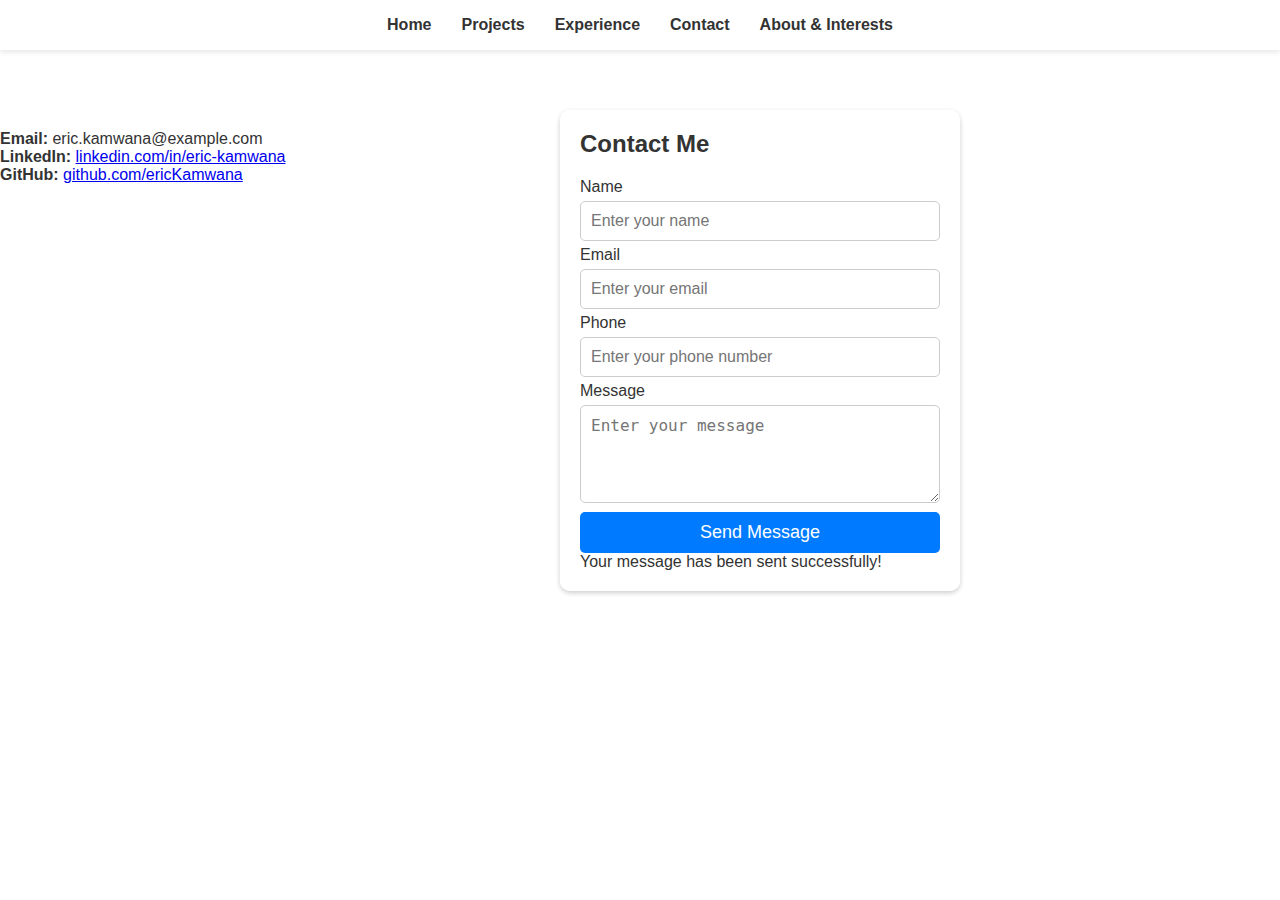
==== contact/index.html @ 90b4d1ab "Updated Home and Projects pages, added NDA form for Marketash" ====
<!DOCTYPE html>
<html lang="en">
<head>
  <meta charset="UTF-8" />
  <meta name="viewport" content="width=device-width, initial-scale=1.0" />
  <!-- Meta description for SEO -->
  <meta name="description" content="Contact Eric Kamwana – Director of Marketing &amp; Community Relations, Aspiring Developer and AI Enthusiast. Get in touch for collaborations and inquiries." />
  <title>Eric Kamwana | Contact</title>
  <link rel="stylesheet" href="../styles.css" />
</head>
<body>

  <!-- Header / Navigation -->
  <header>
    <nav aria-label="Main Navigation">
      <ul>
        <li><a href="../home/index.html">Home</a></li>
        <li><a href="../projects/index.html">Projects</a></li>
        <li><a href="../experience/index.html">Experience</a></li>
        <li><a href="../contact/index.html">Contact</a></li>
        <li><a href="../About_Interests/index.html" aria-current="page">About & Interests</a></li>

      </ul>
    </nav>
  </header>
  <!-- Main Content -->
  <main>
    <section id="contact">
      <div class="contact-container">
        
        <!-- Contact Form Section -->
        <div class="contact-form-wrapper">
          <h2>Contact Me</h2>
          <form id="contact-form" action="#" method="POST">
            <label for="name">Name</label>
            <input type="text" id="name" name="name" placeholder="Enter your name" required autocomplete="name">

            <label for="email">Email</label>
            <input type="email" id="email" name="email" placeholder="Enter your email" required autocomplete="email">

            <label for="phone">Phone</label>
            <input type="tel" id="phone" name="phone" placeholder="Enter your phone number" required autocomplete="tel">

            <label for="message">Message</label>
            <textarea id="message" name="message" rows="4" placeholder="Enter your message" required></textarea>

            <button type="submit">Send Message</button>
            <p id="form-message" class="hidden" aria-live="polite">
              Your message has been sent successfully!
            </p>
          </form>
        </div>
        
        <!-- The original Contact Details section has been removed from here -->
      </div>
    </section>
  </main>

  <!-- Footer Section with Contact Details -->
  <footer>
    <div class="footer-content">
      <p><strong>Email:</strong> eric.kamwana@example.com</p>
      <p>
        <strong>LinkedIn:</strong>
        <a href="https://www.linkedin.com/in/eric-kamwana" target="_blank">
          linkedin.com/in/eric-kamwana
        </a>
      </p>
      <p>
        <strong>GitHub:</strong>
        <a href="https://github.com/ericKamwana" target="_blank">
          github.com/ericKamwana
        </a>
      </p>
    </div>
  </footer>

  <script src="../script.js"></script>
</body>
</html>
---- styles.css ----
/* CSS Variables for easier theming */
:root {
  --primary-color: #007bff;
  --primary-hover: #0056b3;
  --secondary-color: #28a745;
  --secondary-hover: #218838;
  --background-overlay: rgba(255, 255, 255, 0.9);
  --box-shadow: 0 2px 5px rgba(0, 0, 0, 0.2);
  --border-radius: 10px;
  --font-family-main: Arial, sans-serif;
}

/* General Reset */
* {
  margin: 0;
  padding: 0;
  box-sizing: border-box;
}

/* Body */
body {
  font-family: var(--font-family-main);
  background: url("../images/imagesbackground.jpg") no-repeat center center fixed;
  background-size: cover;
  color: #333;
}

/* Header / Navigation */
header {
  background: #ffffff;
  padding: 1rem;
  box-shadow: 0 2px 5px rgba(0, 0, 0, 0.1);
}

nav ul {
  list-style: none;
  display: flex;
  justify-content: center;
}

nav ul li {
  margin: 0 15px;
}

nav ul li a {
  text-decoration: none;
  color: #333;
  font-weight: bold;
  transition: color 0.3s;
}

nav ul li a:hover {
  color: var(--primary-color);
}

/* Sections */
section {
  padding: 40px 20px;
  max-width: 1000px;
  margin: 0 auto;
}

section h2 {
  margin-bottom: 20px;
}

/* Hero Section */
.hero {
  display: flex;
  flex-wrap: wrap;
  padding: 40px 20px;
  min-height: 70vh;
}

/* Hero Left Content */
.hero-left {
  flex: 2;
  min-width: 300px;
  margin-right: 20px;
  background-color: rgba(255, 255, 255, 0.8);
  padding: 30px;
  border-radius: var(--border-radius);
}

/* Profile Picture */
.profile-pic {
  width: 150px;
  height: 150px;
  border-radius: 50%;
  object-fit: cover;
  margin-bottom: 20px;
}

/* Hero Titles & Bio */
.hero-title {
  font-size: 2.2rem;
  margin-bottom: 10px;
}

.hero-subtitle {
  font-size: 1.2rem;
  margin-bottom: 15px;
}

.hero-bio {
  margin-bottom: 20px;
  line-height: 1.6;
}

/* Hero Buttons */
.hero-buttons {
  margin-top: 15px;
}

/* CTA Button */
.cta {
  display: inline-block;
  padding: 10px 20px;
  background: var(--primary-color);
  color: white;
  text-decoration: none;
  border-radius: 5px;
  margin-top: 10px;
  transition: background 0.3s;
}

.cta:hover {
  background: var(--primary-hover);
}

/* Download CV Button */
.btn-cv {
  display: inline-block;
  padding: 10px 20px;
  background: var(--secondary-color);
  color: white;
  text-decoration: none;
  border-radius: 5px;
  margin-top: 10px;
  margin-left: 10px;
  transition: background 0.3s;
}

.btn-cv:hover {
  background: var(--secondary-hover);
}

/* Contact Info */
.contact-info {
  margin-top: 20px;
  font-size: 0.9rem;
  line-height: 1.5;
}

.contact-info a {
  color: var(--primary-color);
  text-decoration: none;
}

.contact-info a:hover {
  text-decoration: underline;
}

/* Hero Right (Skills Aside) */
.hero-right {
  flex: 1;
  min-width: 280px;
  margin-top: 20px;
  background-color: rgba(255, 255, 255, 0.8);
  padding: 20px;
  border-radius: var(--border-radius);
  height: fit-content;
}

/* Skills Section in Aside */
#skills h2 {
  margin-bottom: 15px;
}

/* Details / Summary (Drop-down) */
details {
  margin-bottom: 10px;
  border: 1px solid #ccc;
  border-radius: 5px;
  padding: 10px;
  background: #fff;
}

details summary {
  font-weight: bold;
  cursor: pointer;
}

details ul {
  list-style: disc;
  margin-left: 20px;
  margin-top: 10px;
}

/* Experience Items (Collapsible) */
#experience details {
  margin-bottom: 15px;
  border: 1px solid #ccc;
  border-radius: 5px;
  padding: 10px;
  background: #fff;
}

#experience details summary {
  font-weight: bold;
  cursor: pointer;
}

/* Contact Page Links */
#contact a {
  color: var(--primary-color);
  text-decoration: none;
}

#contact a:hover {
  text-decoration: underline;
}

/* Contact Section Layout */
.contact-container {
  display: flex;
  flex-direction: column;
  align-items: center;
  max-width: 800px;
  margin: 0 auto;
  position: relative;
}

/* Shared Styling for Form & Contact Details */
.contact-form-wrapper,
.contact-details {
  width: 100%;
  max-width: 400px;
  background: var(--background-overlay);
  padding: 20px;
  border-radius: var(--border-radius);
  box-shadow: var(--box-shadow);
}

/* Contact Form Position */
.contact-form-wrapper {
  position: absolute;
  right: 10%;
  top: 20px;
}

/* Form Inputs */
#contact-form input,
#contact-form textarea {
  width: 100%;
  padding: 10px;
  margin: 5px 0;
  border: 1px solid #ccc;
  border-radius: 5px;
  font-size: 16px;
}

/* Submit Button */
#contact-form button {
  width: 100%;
  background: var(--primary-color);
  color: white;
  border: none;
  padding: 10px;
  font-size: 18px;
  cursor: pointer;
  border-radius: 5px;
  transition: background 0.3s;
}

#contact-form button:hover {
  background: var(--primary-hover);
}

/* Contact Details Styling */
.contact-details {
  margin-top: 200px;
  text-align: center;
}

/* Responsive Media Queries */
@media (max-width: 768px) {
  /* Hero Section adjustments */
  .hero {
    flex-direction: column;
  }
  .hero-left,
  .hero-right {
    margin-right: 0;
    margin-bottom: 20px;
    width: 100%;
  }
  .hero-left {
    order: 1;
  }
  .hero-right {
    order: 2;
  }
  
  /* Contact Section adjustments */
  .contact-form-wrapper {
    position: relative;
    right: auto;
    top: auto;
    width: 100%;
    max-width: 500px;
  }
  .contact-details {
    margin-top: 20px;
  }
}
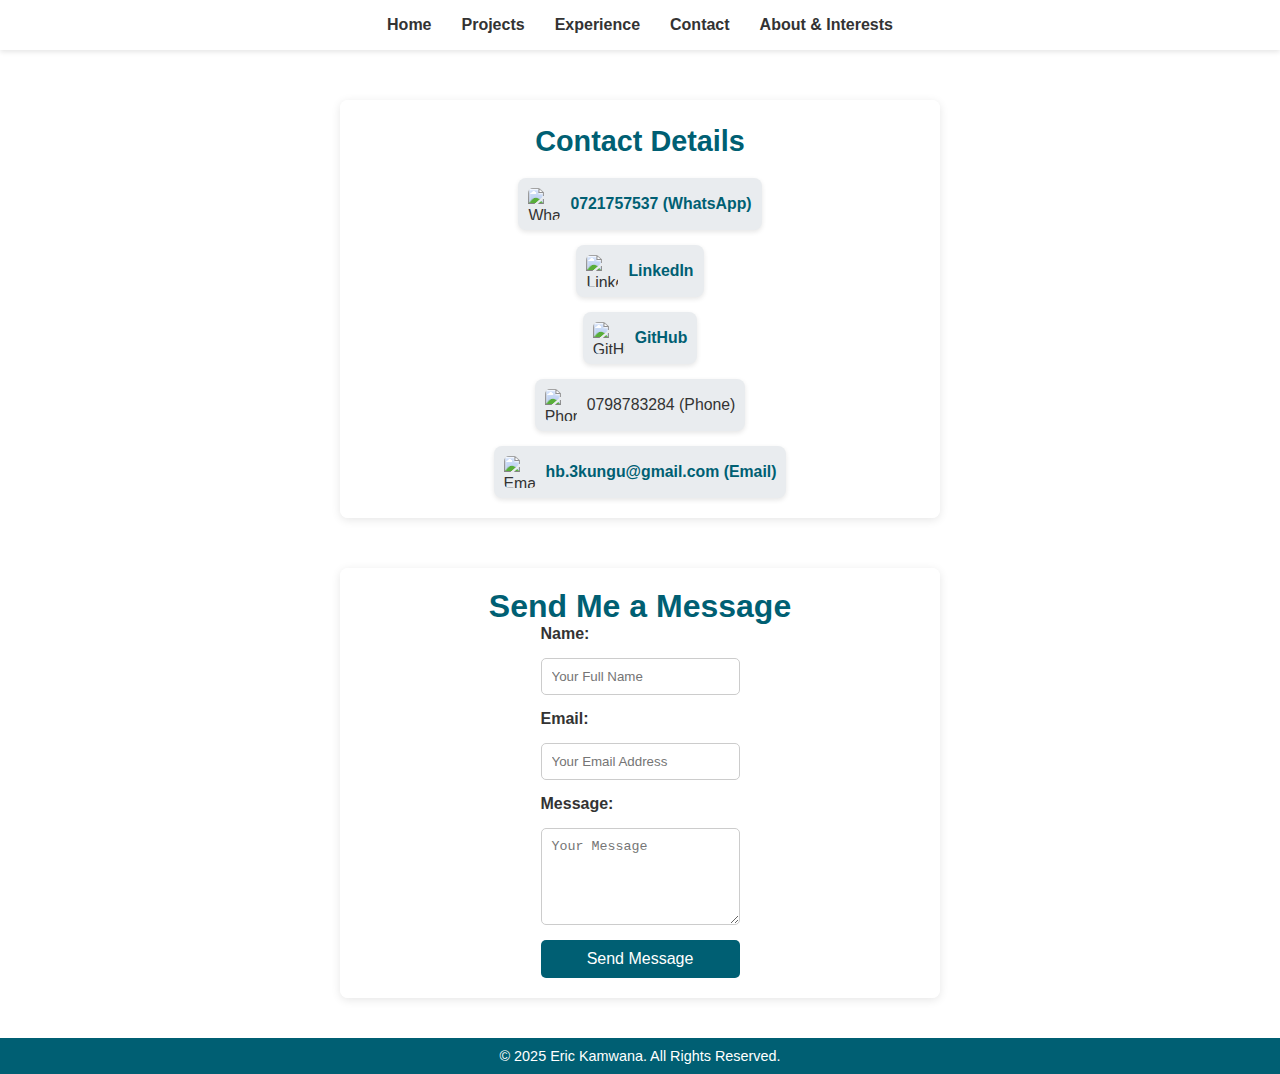
==== commit 193da656: "Final updates: Added footer, improved Contact section, separated enclosures, enhanced styling" ====
--- a/contact/index.html
+++ b/contact/index.html
@@ -4,12 +4,101 @@
   <meta charset="UTF-8" />
   <meta name="viewport" content="width=device-width, initial-scale=1.0" />
   <!-- Meta description for SEO -->
-  <meta name="description" content="Contact Eric Kamwana – Director of Marketing &amp; Community Relations, Aspiring Developer and AI Enthusiast. Get in touch for collaborations and inquiries." />
+  <meta name="description" content="Eric Kamwana's portfolio - Contact Eric for collaborations and opportunities." />
   <title>Eric Kamwana | Contact</title>
   <link rel="stylesheet" href="../styles.css" />
+  <style>
+    body {
+      font-family: Arial, sans-serif;
+      margin: 0;
+      padding: 0;
+      background-image: url('../images/contacts.jpeg');
+      background-size: cover;
+      background-repeat: no-repeat;
+      background-position: center;
+    }
+    .contact-container {
+      max-width: 600px;
+      margin: 50px auto;
+      padding: 20px;
+      background-color: rgba(255, 255, 255, 0.9); /* Semi-transparent white box */
+      border-radius: 8px;
+      box-shadow: 0 2px 10px rgba(0, 0, 0, 0.1);
+    }
+    h1 {
+      color: #005f73;
+      text-align: center;
+    }
+    .contact-info, .contact-form {
+      margin-bottom: 30px;
+    }
+    .contact-info {
+      display: flex;
+      flex-direction: column;
+      align-items: center;
+      gap: 15px;
+    }
+    .contact-item {
+      display: flex;
+      align-items: center;
+      gap: 10px;
+      font-size: 1.1em;
+      background-color: #e9ecef;
+      padding: 10px;
+      border-radius: 8px;
+      box-shadow: 0 2px 5px rgba(0, 0, 0, 0.1);
+    }
+    .contact-item img {
+      width: 32px;
+      height: 32px;
+      border-radius: 5px;
+    }
+    .contact-item a {
+      text-decoration: none;
+      color: #005f73;
+      font-weight: bold;
+    }
+    .contact-form form {
+      display: flex;
+      flex-direction: column;
+      gap: 15px;
+    }
+    .contact-form label {
+      font-weight: bold;
+      color: #333;
+    }
+    .contact-form input, .contact-form textarea {
+      padding: 10px;
+      border: 1px solid #ccc;
+      border-radius: 5px;
+    }
+    .contact-form button {
+      padding: 10px;
+      background-color: #005f73;
+      color: white;
+      border: none;
+      border-radius: 5px;
+      font-size: 1em;
+      cursor: pointer;
+      transition: background-color 0.3s ease;
+    }
+    .contact-form button:hover {
+      background-color: #028090;
+    }
+    footer {
+      background-color: #005f73;
+      color: white;
+      text-align: center;
+      padding: 10px;
+      margin-top: 40px;
+    }
+    footer p {
+      margin: 0;
+      font-size: 0.9em;
+    }
+  </style>
 </head>
 <body>
-
   <!-- Header / Navigation -->
   <header>
     <nav aria-label="Main Navigation">
@@ -17,64 +106,57 @@
         <li><a href="../home/index.html">Home</a></li>
         <li><a href="../projects/index.html">Projects</a></li>
         <li><a href="../experience/index.html">Experience</a></li>
-        <li><a href="../contact/index.html">Contact</a></li>
-        <li><a href="../About_Interests/index.html" aria-current="page">About & Interests</a></li>
-
+        <li><a href="./index.html" aria-current="page">Contact</a></li>
+        <li><a href="../About_Interests/index.html">About & Interests</a></li>
       </ul>
     </nav>
   </header>
-  <!-- Main Content -->
-  <main>
-    <section id="contact">
-      <div class="contact-container">
-        
-        <!-- Contact Form Section -->
-        <div class="contact-form-wrapper">
-          <h2>Contact Me</h2>
-          <form id="contact-form" action="#" method="POST">
-            <label for="name">Name</label>
-            <input type="text" id="name" name="name" placeholder="Enter your name" required autocomplete="name">
 
-            <label for="email">Email</label>
-            <input type="email" id="email" name="email" placeholder="Enter your email" required autocomplete="email">
+  <!-- Contact Details Section -->
+  <div class="contact-container contact-info">
+    <h1>Contact Details</h1>
+    <div class="contact-item">
+      <img src="../images/whatsapp icon.PNG" alt="WhatsApp Icon" />
+      <a href="https://wa.me/254721757537" target="_blank">0721757537 (WhatsApp)</a>
+    </div>
+    <div class="contact-item">
+      <img src="../images/linkedin-icon.PNG" alt="LinkedIn Icon" />
+      <a href="https://linkedin.com/in/eric-kamwana-7418ba12a" target="_blank">LinkedIn</a>
+    </div>
+    <div class="contact-item">
+      <img src="../images/github-icon.JPG" alt="GitHub Icon" />
+      <a href="https://github.com/ericKamwana" target="_blank">GitHub</a>
+    </div>
+    <div class="contact-item">
+      <img src="../images/mobilephone_icon.PNG" alt="Phone Icon" />
+      <span>0798783284 (Phone)</span>
+    </div>
+    <div class="contact-item">
+      <img src="../images/Email-icon.JPG" alt="Email Icon" />
+      <a href="mailto:hb.3kungu@gmail.com">hb.3kungu@gmail.com (Email)</a>
+    </div>
+  </div>
 
-            <label for="phone">Phone</label>
-            <input type="tel" id="phone" name="phone" placeholder="Enter your phone number" required autocomplete="tel">
+  <!-- Contact Form Section -->
+  <div class="contact-container contact-form">
+    <h1>Send Me a Message</h1>
+    <form action="https://formsubmit.co/your-email-here" method="POST">
+      <label for="name">Name:</label>
+      <input type="text" id="name" name="name" placeholder="Your Full Name" required />
 
-            <label for="message">Message</label>
-            <textarea id="message" name="message" rows="4" placeholder="Enter your message" required></textarea>
+      <label for="email">Email:</label>
+      <input type="email" id="email" name="email" placeholder="Your Email Address" required />
 
-            <button type="submit">Send Message</button>
-            <p id="form-message" class="hidden" aria-live="polite">
-              Your message has been sent successfully!
-            </p>
-          </form>
-        </div>
-        
-        <!-- The original Contact Details section has been removed from here -->
-      </div>
-    </section>
-  </main>
+      <label for="message">Message:</label>
+      <textarea id="message" name="message" rows="5" placeholder="Your Message" required></textarea>
 
-  <!-- Footer Section with Contact Details -->
+      <button type="submit">Send Message</button>
+    </form>
+  </div>
+
+  <!-- Footer Section -->
   <footer>
-    <div class="footer-content">
-      <p><strong>Email:</strong> eric.kamwana@example.com</p>
-      <p>
-        <strong>LinkedIn:</strong>
-        <a href="https://www.linkedin.com/in/eric-kamwana" target="_blank">
-          linkedin.com/in/eric-kamwana
-        </a>
-      </p>
-      <p>
-        <strong>GitHub:</strong>
-        <a href="https://github.com/ericKamwana" target="_blank">
-          github.com/ericKamwana
-        </a>
-      </p>
-    </div>
+    <p>&copy; 2025 Eric Kamwana. All Rights Reserved.</p>
   </footer>
-
-  <script src="../script.js"></script>
 </body>
-</html>+</html>
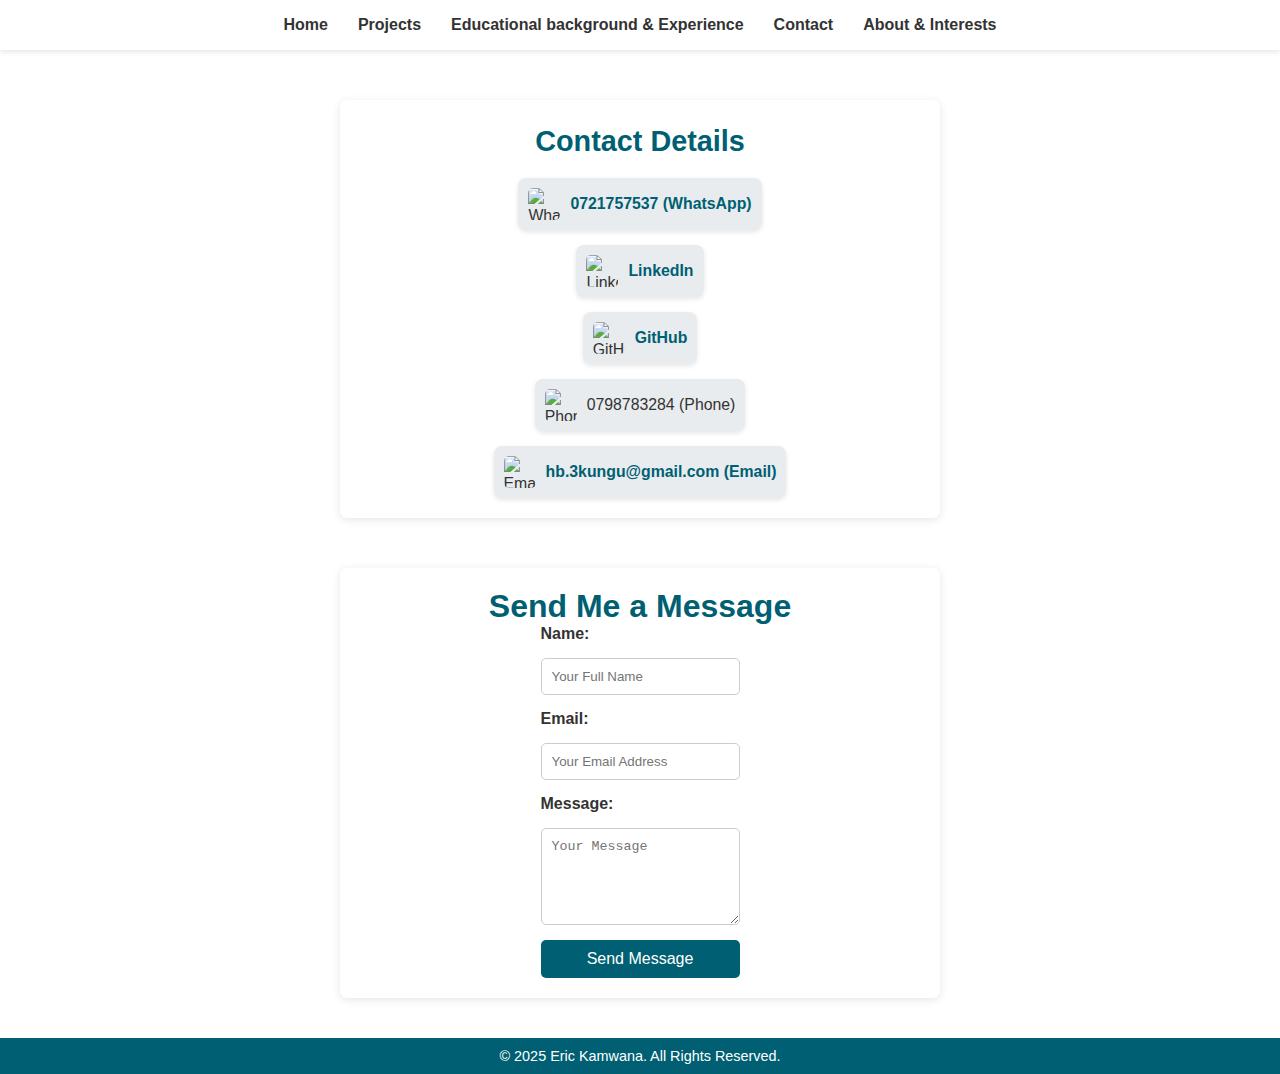
==== commit 56a9ad65: "edited" ====
--- a/contact/index.html
+++ b/contact/index.html
@@ -105,7 +105,7 @@
       <ul>
         <li><a href="../home/index.html">Home</a></li>
         <li><a href="../projects/index.html">Projects</a></li>
-        <li><a href="../experience/index.html">Experience</a></li>
+        <li><a href="../Educational Background & experience/index.html">Educational background & Experience</a></li>
         <li><a href="./index.html" aria-current="page">Contact</a></li>
         <li><a href="../About_Interests/index.html">About & Interests</a></li>
       </ul>
